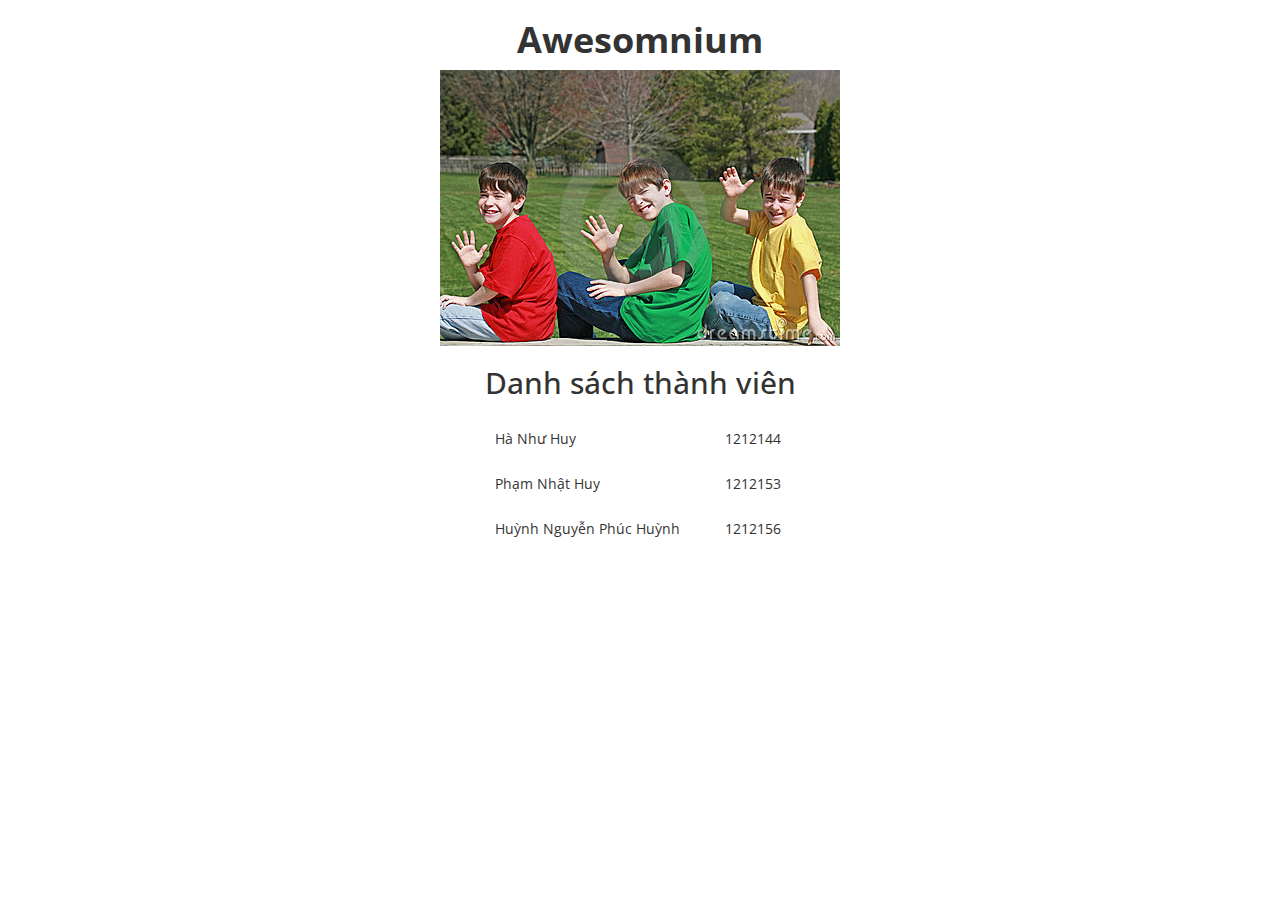
==== index.html @ 73c9c317 "Complete the usemap" ====
<!DOCTYPE html>
<html lang="vi">
<head>

  <meta charset="utf-8">
  <title>Awesomenium</title>
  <meta name="description" content="">
  <meta name="author" content="">
  <meta name="viewport" content="width=device-width, initial-scale=1, maximum-scale=1">

  <link rel="stylesheet" href="css/bootstrap.min.css">
  <link rel="stylesheet" href="css/bootstrap-theme.min.css">
  
  <link rel="stylesheet" href="css/styles.css">
  <link rel="icon" type="image/png" href="images/favicon.png" />
  <link href="http://fonts.googleapis.com/css?family=Open+Sans:400,700&subset=latin,vietnamese" rel="stylesheet">
  
</head>
<body>

  <div align="center" class="container">

    <div class="row">
        <h1><b>Awesomnium</b></h1>
    </div>

    <div class="row" id="info">

      <img src="images/group.jpeg" alt="my friends" usemap="#friendmap" />
      <map name="friendmap">
          <area shape="circle" coords="56, 124, 38" alt="1212144" href="#" onclick="showStudentInfo(1212144)">
          <area shape="circle" coords="208, 120, 28" alt="1212153" href="#" onclick="showStudentInfo(1212153)">
          <area shape="circle" coords="345, 129, 38" alt="1212156" href="#" onclick="showStudentInfo(1212156)">
      </map>

      <h2>Danh sách thành viên</h2>
      <table>
        <tbody>
          <tr>
            <td>Hà Như Huy</td>
            <td>1212144</td>
          </tr>
          <tr>
            <td>Phạm Nhật Huy</td>
            <td>1212153</td>
          </tr>
          <tr>
            <td>Huỳnh Nguyễn Phúc Huỳnh</td>
            <td>1212156</td>
          </tr>
        </tbody>
      </table>
    </div>
  </div>

  <script src="js/jquery.min.js"></script>
  <script src="js/bootstrap.min.js"></script>
  <script src="js/react.js"></script>
  <script src="js/JSXTransformer.js"></script>
  <script type="text/jsx" src="js/app.js"></script>

</body>
</html>
---- css/styles.css ----
html,
body {
    height: 100%;
    font-family: 'Open Sans', sans-serif;
}

td {
    padding: 20px 25px 5px 20px;
}

img {
    border-style: solid;
}
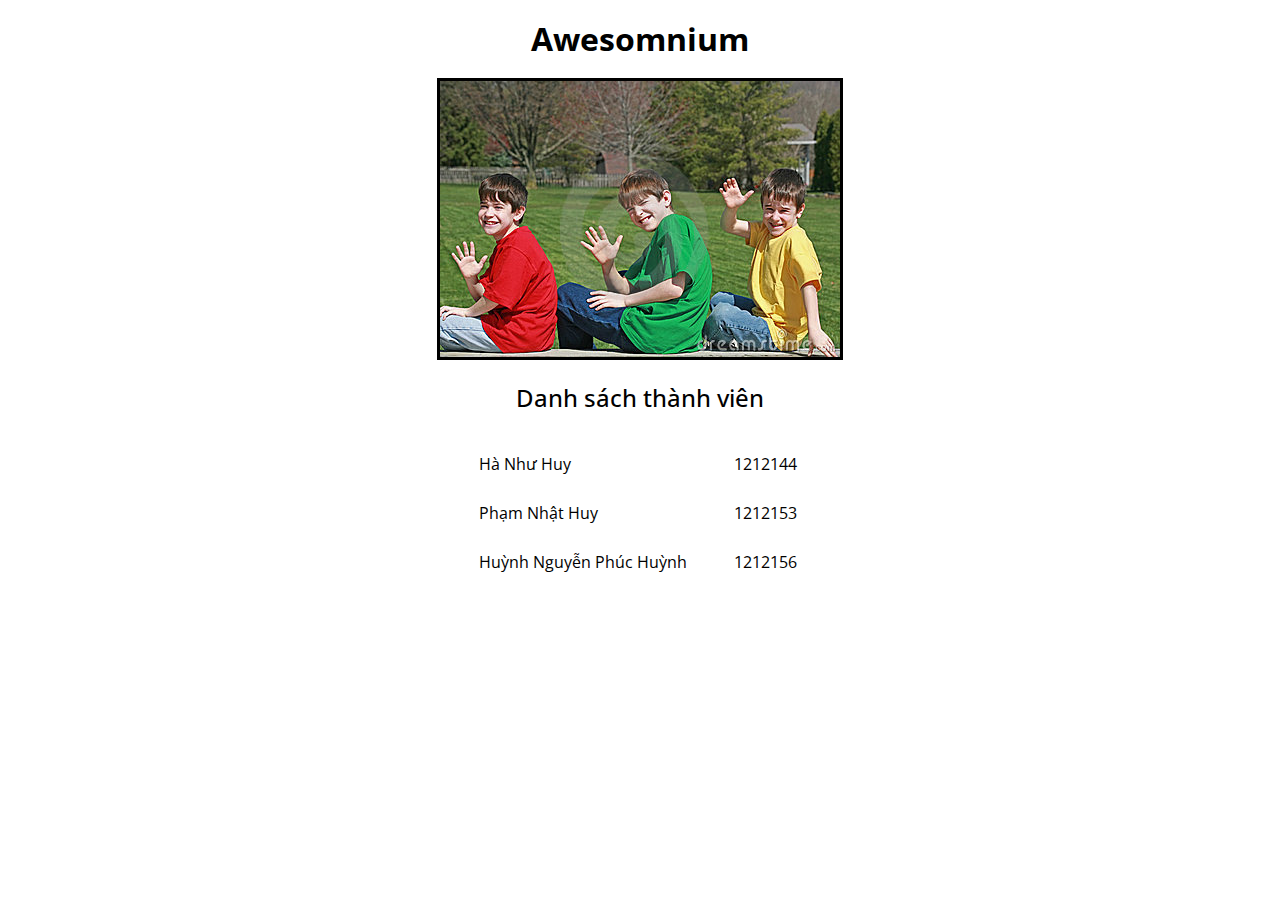
==== commit f478f017: "Remove react.js" ====
--- a/index.html
+++ b/index.html
@@ -1,63 +1,67 @@
 <!DOCTYPE html>
 <html lang="vi">
-<head>
+    <head>
+        <meta charset="utf-8">
+        <title>Awesomnium</title>
+        <link href="http://fonts.googleapis.com/css?family=Open+Sans:400,700&subset=latin,vietnamese" rel="stylesheet">
+        <style>
+            html,
+            body {
+                height: 100%;
+                font-family: 'Open Sans', sans-serif;
+            }
 
-  <meta charset="utf-8">
-  <title>Awesomenium</title>
-  <meta name="description" content="">
-  <meta name="author" content="">
-  <meta name="viewport" content="width=device-width, initial-scale=1, maximum-scale=1">
+            td {
+                padding: 20px 25px 5px 20px;
+            }
 
-  <link rel="stylesheet" href="css/bootstrap.min.css">
-  <link rel="stylesheet" href="css/bootstrap-theme.min.css">
-  
-  <link rel="stylesheet" href="css/styles.css">
-  <link rel="icon" type="image/png" href="images/favicon.png" />
-  <link href="http://fonts.googleapis.com/css?family=Open+Sans:400,700&subset=latin,vietnamese" rel="stylesheet">
-  
-</head>
-<body>
+            img {
+                border-style: solid;
+                border-color: black;
+            }
+            h1, h2 {
+                font-family: inherit;
+                font-weight: 500;
+                line-height: 1.1;
+                color: inherit;
+            }
+        </style>
+    </head>
+    <body>
+        <div align="center" class="container">
 
-  <div align="center" class="container">
+            <div class="row">
+                <h1><b>Awesomnium</b></h1>
+            </div>
 
-    <div class="row">
-        <h1><b>Awesomnium</b></h1>
-    </div>
+            <div class="row" id="info">
 
-    <div class="row" id="info">
+              <img src="images/group.jpeg" alt="my friends" usemap="#friendmap" />
+              <map name="friendmap">
+                  <area shape="circle" coords="56, 124, 38" href="members/1212144/1212144.html" />
+                  <area shape="circle" coords="208, 120, 28" href="members/1212153/1212153.html" />
+                  <area shape="circle" coords="345, 129, 38" href="members/1212156/1212156.html" />
+              </map>
 
-      <img src="images/group.jpeg" alt="my friends" usemap="#friendmap" />
-      <map name="friendmap">
-          <area shape="circle" coords="56, 124, 38" alt="1212144" href="#" onclick="showStudentInfo(1212144)">
-          <area shape="circle" coords="208, 120, 28" alt="1212153" href="#" onclick="showStudentInfo(1212153)">
-          <area shape="circle" coords="345, 129, 38" alt="1212156" href="#" onclick="showStudentInfo(1212156)">
-      </map>
-
-      <h2>Danh sách thành viên</h2>
-      <table>
-        <tbody>
-          <tr>
-            <td>Hà Như Huy</td>
-            <td>1212144</td>
-          </tr>
-          <tr>
-            <td>Phạm Nhật Huy</td>
-            <td>1212153</td>
-          </tr>
-          <tr>
-            <td>Huỳnh Nguyễn Phúc Huỳnh</td>
-            <td>1212156</td>
-          </tr>
-        </tbody>
-      </table>
-    </div>
-  </div>
-
-  <script src="js/jquery.min.js"></script>
-  <script src="js/bootstrap.min.js"></script>
-  <script src="js/react.js"></script>
-  <script src="js/JSXTransformer.js"></script>
-  <script type="text/jsx" src="js/app.js"></script>
-
-</body>
+              <h2>Danh sách thành viên</h2>
+              <table>
+                <tbody>
+                  <tr>
+                    <td>Hà Như Huy</td>
+                    <td>1212144</td>
+                  </tr>
+                  <tr>
+                    <td>Phạm Nhật Huy</td>
+                    <td>1212153</td>
+                  </tr>
+                  <tr>
+                    <td>Huỳnh Nguyễn Phúc Huỳnh</td>
+                    <td>1212156</td>
+                  </tr>
+                </tbody>
+              </table>
+            </div>
+          </div>
+    </body>
 </html>
+    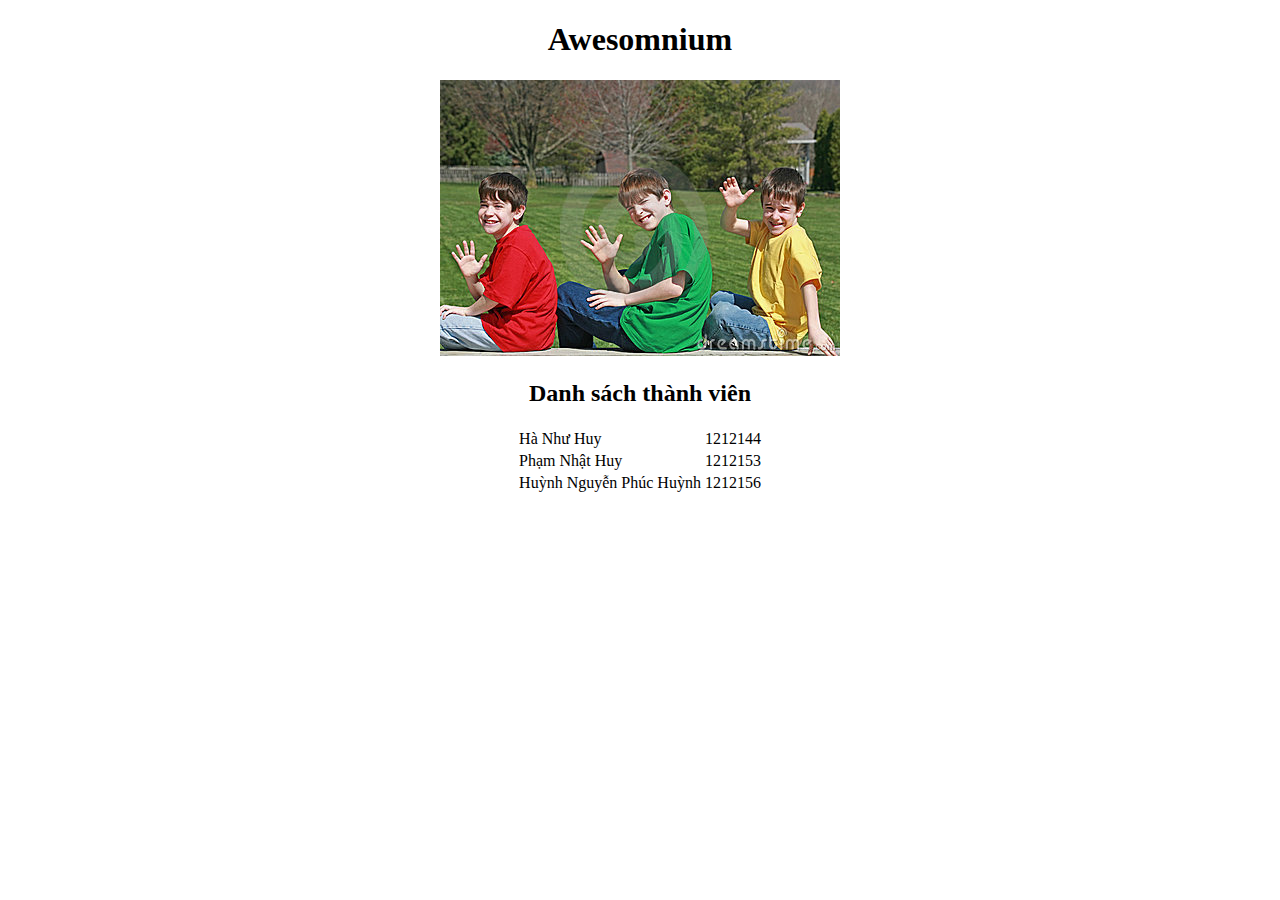
==== commit 8ef04e93: "Add margin left for table" ====
--- a/index.html
+++ b/index.html
@@ -4,28 +4,7 @@
         <meta charset="utf-8">
         <title>Awesomnium</title>
         <link href="http://fonts.googleapis.com/css?family=Open+Sans:400,700&subset=latin,vietnamese" rel="stylesheet">
-        <style>
-            html,
-            body {
-                height: 100%;
-                font-family: 'Open Sans', sans-serif;
-            }
-
-            td {
-                padding: 20px 25px 5px 20px;
-            }
-
-            img {
-                border-style: solid;
-                border-color: black;
-            }
-            h1, h2 {
-                font-family: inherit;
-                font-weight: 500;
-                line-height: 1.1;
-                color: inherit;
-            }
-        </style>
+        <link rel="stylesheet" href="styles.css">
     </head>
     <body>
         <div align="center" class="container">
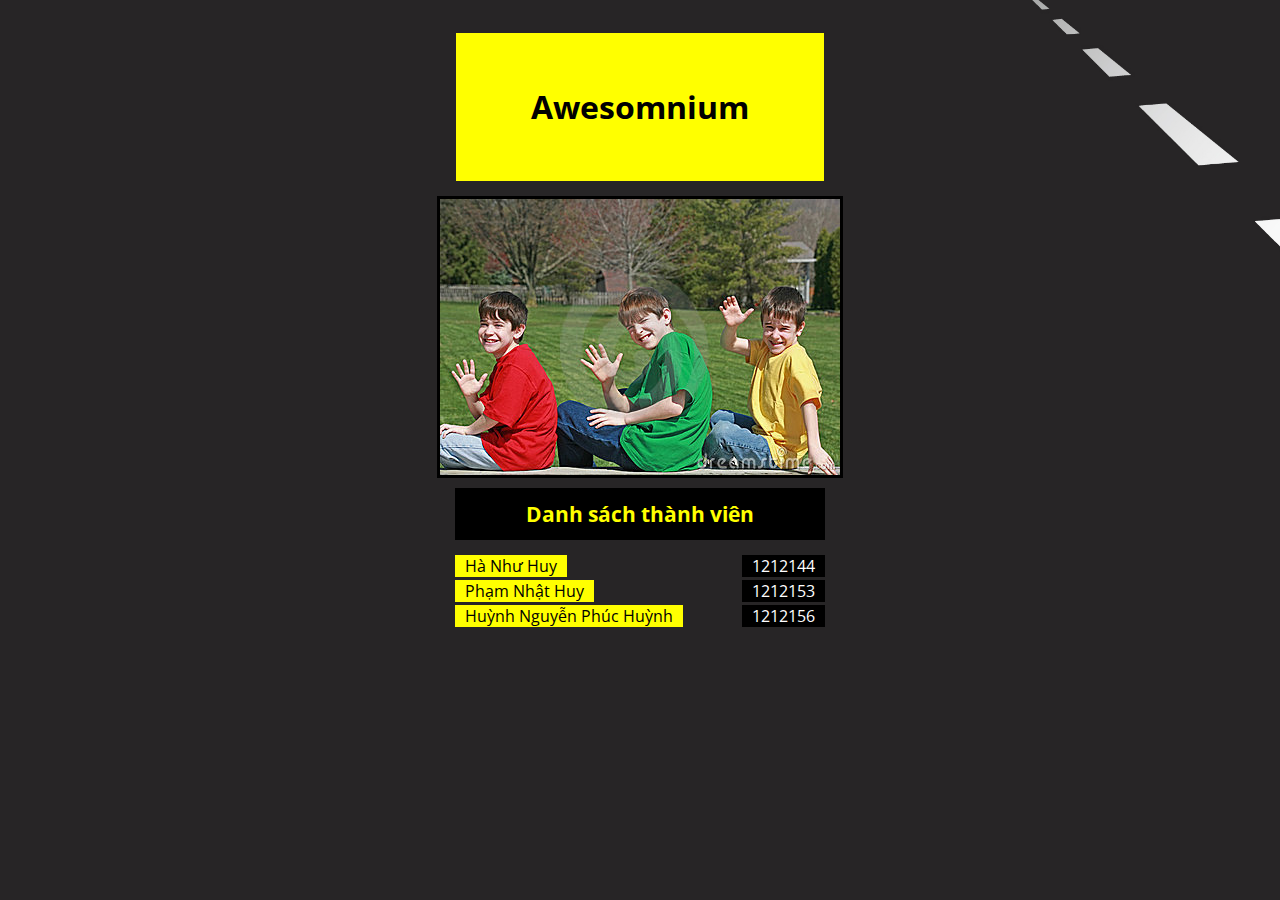
==== commit 0bfbea0d: "Update CSS" ====
--- a/index.html
+++ b/index.html
@@ -4,41 +4,39 @@
         <meta charset="utf-8">
         <title>Awesomnium</title>
         <link href="http://fonts.googleapis.com/css?family=Open+Sans:400,700&subset=latin,vietnamese" rel="stylesheet">
-        <link rel="stylesheet" href="styles.css">
+        <link rel="stylesheet" href="default.css">
     </head>
     <body>
-        <div align="center" class="container">
+        <div class="container">
 
-            <div class="row">
-                <h1><b>Awesomnium</b></h1>
+            <div class="row title">
+                Awesomnium</h1>
             </div>
 
             <div class="row" id="info">
 
               <img src="images/group.jpeg" alt="my friends" usemap="#friendmap" />
               <map name="friendmap">
-                  <area shape="circle" coords="56, 124, 38" href="members/1212144/1212144.html" />
+                  <area shape="circle" alt="Hà Như Huy" coords="56, 124, 38" href="members/1212144/1212144.html" />
                   <area shape="circle" coords="208, 120, 28" href="members/1212153/1212153.html" />
                   <area shape="circle" coords="345, 129, 38" href="members/1212156/1212156.html" />
               </map>
 
-              <h2>Danh sách thành viên</h2>
-              <table>
-                <tbody>
-                  <tr>
-                    <td>Hà Như Huy</td>
-                    <td>1212144</td>
-                  </tr>
-                  <tr>
-                    <td>Phạm Nhật Huy</td>
-                    <td>1212153</td>
-                  </tr>
-                  <tr>
-                    <td>Huỳnh Nguyễn Phúc Huỳnh</td>
-                    <td>1212156</td>
-                  </tr>
-                </tbody>
-              </table>
+              <div class="row title subtitle">
+                Danh sách thành viên</h1>
+              </div>
+              <div class="row">
+                <span class="attr">Hà Như Huy</span>
+                <span class="value">1212144</span>
+              </div>
+              <div class="row">
+                <span class="attr">Phạm Nhật Huy</span>
+                <span class="value">1212153</span>
+              </div>
+              <div class="row">
+                <span class="attr">Huỳnh Nguyễn Phúc Huỳnh</span>
+                <span class="value">1212156</span>
+              </div>    
             </div>
           </div>
     </body>
--- a/default.css
+++ b/default.css
@@ -0,0 +1,80 @@
+html,
+body {
+    font-family: 'Open Sans', sans-serif;
+    background-color: #003333;
+    background: url('images/road.png') no-repeat center center fixed;
+    -webkit-background-size: cover;
+    -moz-background-size: cover;
+    -o-background-size: cover;
+    background-size: cover;
+}
+
+img {
+    border-style: solid;
+    border-color: black;
+}
+
+.container { 
+    padding: 20px 20px 50px 20px;
+}
+
+.attr {
+    padding-left: 10px;
+    padding-right: 10px;
+    background-color: yellow;
+    float: left;
+}
+
+.value {
+    padding-left: 10px;
+    padding-right: 10px;
+    background-color: black;
+    color: white;
+    float: right;
+}
+
+.row {
+    text-align: center;
+    margin-top: 5px;
+    margin-left: auto;
+    margin-right: auto;
+    padding-top: 10px;
+    padding-bottom: 10px;
+    width: 55%;
+}
+
+.title {
+    font-size: 24pt;
+    font-weight: 700;
+    background-color: yellow;
+    color: black;
+    margin-left: auto;
+    margin-right: auto;
+    line-height: 4.0;
+    text-align: center;
+    width: 30%;
+}
+
+.subtitle {
+    line-height: 1.5;
+    font-size: 16pt;
+    background-color: black;
+    color: yellow;
+    width: 55%;
+}
+
+.btn {
+    display: inline-block;
+    margin-top: 30px;
+    background-color:yellow;
+    color: black;
+    font-family: inherit;
+    font-size: 15px;
+    font-weight: bold;
+    padding: 8px 12px;
+    text-decoration:none;
+}
+
+.btn:hover {
+    background-color: #e9e9e9;
+}
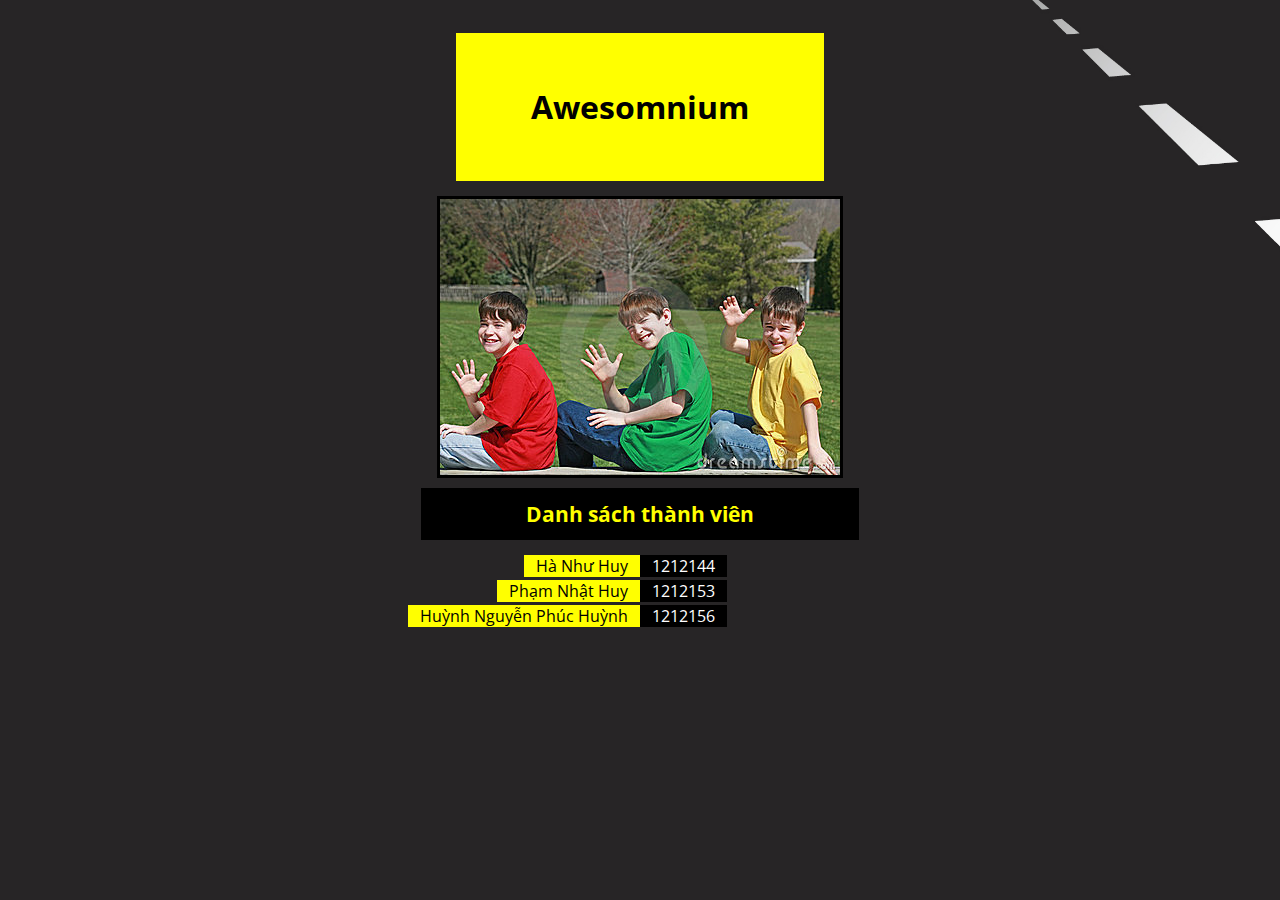
==== commit a9056a10: "Adjusted columns" ====
--- a/index.html
+++ b/index.html
@@ -8,34 +8,31 @@
     </head>
     <body>
         <div class="container">
-
             <div class="row title">
-                Awesomnium</h1>
+                Awesomnium
             </div>
 
             <div class="row" id="info">
-
               <img src="images/group.jpeg" alt="my friends" usemap="#friendmap" />
               <map name="friendmap">
                   <area shape="circle" alt="Hà Như Huy" coords="56, 124, 38" href="members/1212144/1212144.html" />
                   <area shape="circle" coords="208, 120, 28" href="members/1212153/1212153.html" />
                   <area shape="circle" coords="345, 129, 38" href="members/1212156/1212156.html" />
               </map>
-
               <div class="row title subtitle">
                 Danh sách thành viên</h1>
               </div>
               <div class="row">
-                <span class="attr">Hà Như Huy</span>
-                <span class="value">1212144</span>
+                <div class="col"><span class="attr">Hà Như Huy</span></div>
+                <div class="col-right"><span class="value">1212144</span></div>
               </div>
               <div class="row">
-                <span class="attr">Phạm Nhật Huy</span>
-                <span class="value">1212153</span>
+                <div class="col"><span class="attr">Phạm Nhật Huy</span></div>
+                <div class="col-right"><span class="value">1212153</span></div>
               </div>
               <div class="row">
-                <span class="attr">Huỳnh Nguyễn Phúc Huỳnh</span>
-                <span class="value">1212156</span>
+                <div class="col"><span class="attr">Huỳnh Nguyễn Phúc Huỳnh</span></div>
+                <div class="col-right"><span class="value">1212156</span></div>
               </div>    
             </div>
           </div>
--- a/default.css
+++ b/default.css
@@ -18,19 +18,29 @@
     padding: 20px 20px 50px 20px;
 }
 
+.col {
+    width: 50%;
+    float: left;
+    text-align: right;
+}
+
+.col-right {
+    width: 50%;
+    float: left;
+    text-align: left;
+}
+
 .attr {
-    padding-left: 10px;
-    padding-right: 10px;
+    padding-left: 12px;
+    padding-right: 12px;
     background-color: yellow;
-    float: left;
 }
 
 .value {
-    padding-left: 10px;
-    padding-right: 10px;
+    padding-left: 12px;
+    padding-right: 12px;
     background-color: black;
     color: white;
-    float: right;
 }
 
 .row {
@@ -40,7 +50,7 @@
     margin-right: auto;
     padding-top: 10px;
     padding-bottom: 10px;
-    width: 55%;
+    width: 65%;
 }
 
 .title {
@@ -64,6 +74,7 @@
 }
 
 .btn {
+    text-align: center;
     display: inline-block;
     margin-top: 30px;
     background-color:yellow;
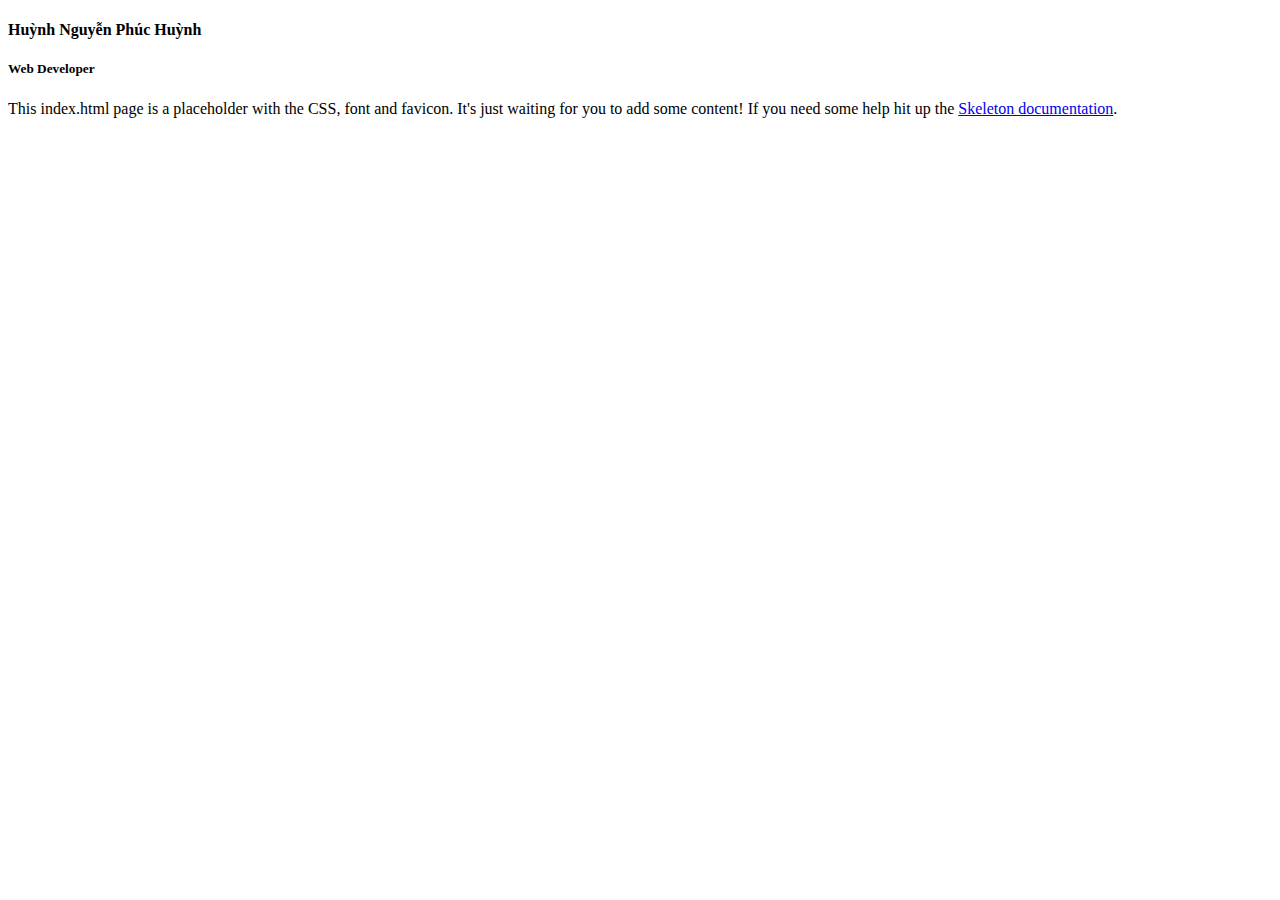
==== commit 68d2ddfb: "Use skeleton CSS" ====
--- a/index.html
+++ b/index.html
@@ -1,41 +1,34 @@
 <!DOCTYPE html>
-<html lang="vi">
-    <head>
-        <meta charset="utf-8">
-        <title>Awesomnium</title>
-        <link href="http://fonts.googleapis.com/css?family=Open+Sans:400,700&subset=latin,vietnamese" rel="stylesheet">
-        <link rel="stylesheet" href="default.css">
-    </head>
-    <body>
-        <div class="container">
-            <div class="row title">
-                Awesomnium
-            </div>
+<html lang="en">
 
-            <div class="row" id="info">
-              <img src="images/group.jpeg" alt="my friends" usemap="#friendmap" />
-              <map name="friendmap">
-                  <area shape="circle" alt="Hà Như Huy" coords="56, 124, 38" href="members/1212144/1212144.html" />
-                  <area shape="circle" coords="208, 120, 28" href="members/1212153/1212153.html" />
-                  <area shape="circle" coords="345, 129, 38" href="members/1212156/1212156.html" />
-              </map>
-              <div class="row title subtitle">
-                Danh sách thành viên</h1>
-              </div>
-              <div class="row">
-                <div class="col"><span class="attr">Hà Như Huy</span></div>
-                <div class="col-right"><span class="value">1212144</span></div>
-              </div>
-              <div class="row">
-                <div class="col"><span class="attr">Phạm Nhật Huy</span></div>
-                <div class="col-right"><span class="value">1212153</span></div>
-              </div>
-              <div class="row">
-                <div class="col"><span class="attr">Huỳnh Nguyễn Phúc Huỳnh</span></div>
-                <div class="col-right"><span class="value">1212156</span></div>
-              </div>    
-            </div>
-          </div>
-    </body>
-</html>
-    +<head>
+  <meta charset="utf-8">
+  <title>Huỳnh Nguyễn Phúc Huỳnh- Web Developer</title>
+  <meta name="description" content="">
+  <meta name="author" content="">
+
+  <meta name="viewport" content="width=device-width, initial-scale=1">
+
+  <link rel="stylesheet" href="//fonts.googleapis.com/css?family=Roboto+Mono">
+
+  <link rel="stylesheet" href="css/normalize.css">
+  <link rel="stylesheet" href="css/skeleton.css">
+  <link rel="stylesheet" href="css/main.css">
+
+  <link rel="icon" type="image/png" href="images/favicon.png">
+</head>
+
+<body>
+  <div class="container">
+    <div class="row">
+      <div class="one-half column">
+        <h4>Huỳnh Nguyễn Phúc Huỳnh</h4>
+        <h5>Web Developer</h5>
+        <p>This index.html page is a placeholder with the CSS, font and favicon. It's just waiting for you to add some content!
+          If you need some help hit up the <a href="http://www.getskeleton.com">Skeleton documentation</a>.</p>
+      </div>
+    </div>
+  </div>
+</body>
+
+</html>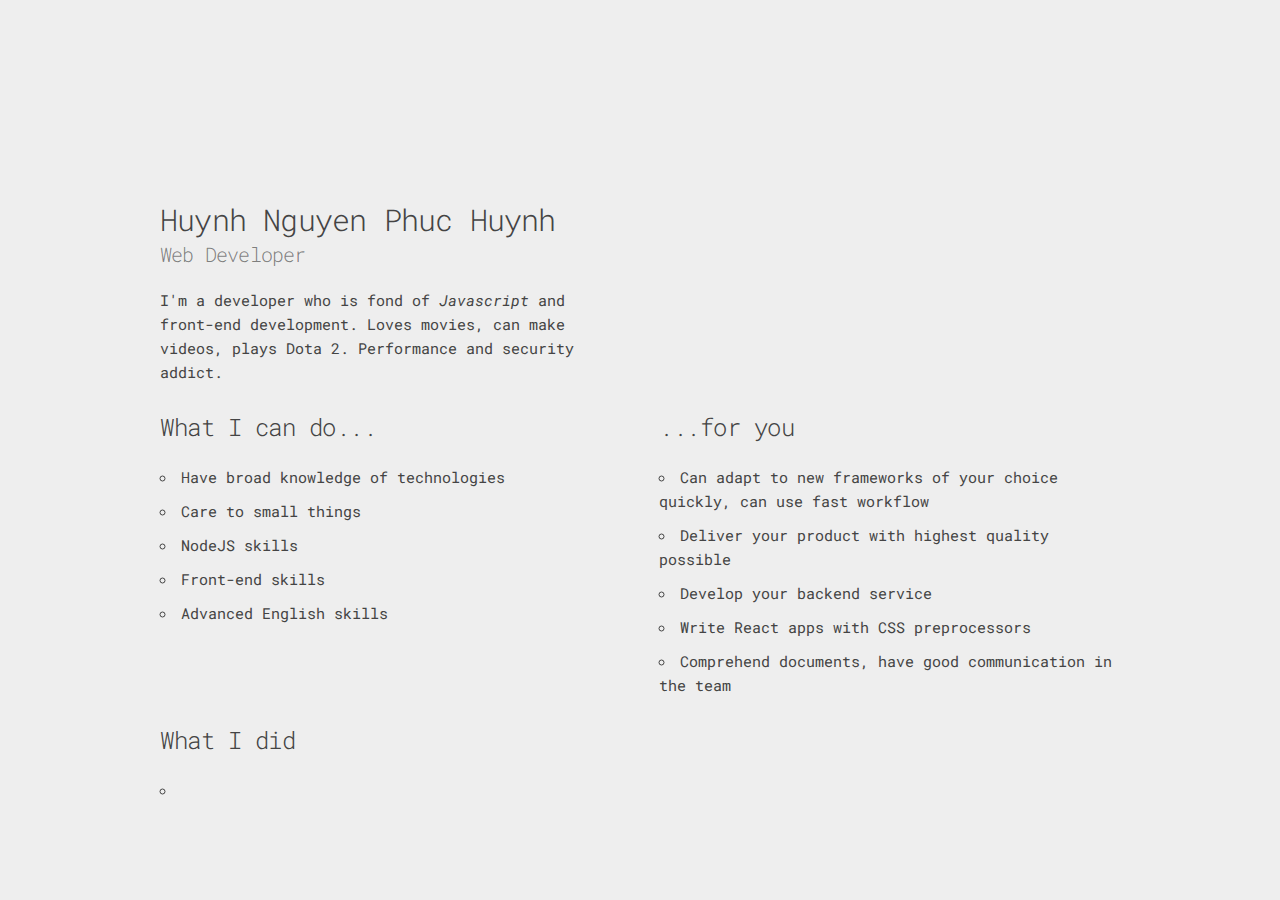
==== commit af1cc53b: "Update introduction and skills" ====
--- a/index.html
+++ b/index.html
@@ -15,17 +15,53 @@
   <link rel="stylesheet" href="css/skeleton.css">
   <link rel="stylesheet" href="css/main.css">
 
-  <link rel="icon" type="image/png" href="images/favicon.png">
 </head>
 
 <body>
   <div class="container">
     <div class="row">
-      <div class="one-half column">
-        <h4>Huỳnh Nguyễn Phúc Huỳnh</h4>
-        <h5>Web Developer</h5>
-        <p>This index.html page is a placeholder with the CSS, font and favicon. It's just waiting for you to add some content!
-          If you need some help hit up the <a href="http://www.getskeleton.com">Skeleton documentation</a>.</p>
+      <div class="six columns introduction">
+        <h4>
+          Huynh Nguyen Phuc Huynh
+          <div class="sub-header">Web Developer</div>
+        </h4>
+        <p>I'm a developer who is fond of <em>Javascript</em> and front-end development. Loves movies, can make videos, plays
+          Dota 2. Performance and security addict.</p>
+      </div>
+      <div class="six columns">
+      </div>
+    </div>
+
+    <div class="row">
+      <div class="six columns">
+        <h5>What I can do...</h5>
+        <ul>
+          <li>Have broad knowledge of technologies</li>
+          <li>Care to small things</li>
+          <li>NodeJS skills</li>
+          <li>Front-end skills</li>
+          <li>Advanced English skills</li>
+        </ul>
+      </div>
+      <div class="six columns">
+        <h5>...for you</h5>
+        <ul>
+          <li>Can adapt to new frameworks of your choice quickly, can use fast workflow</li>
+          <li>Deliver your product with highest quality possible</li>
+          <li>Develop your backend service</li>
+          <li>Write React apps with CSS preprocessors</li>
+          <li>Comprehend documents, have good communication in the team</li>
+        </ul>
+      </div>
+    </div>
+
+    <div class="row">
+      <div class="twelve columns">
+        <h5>What I did</h5>
+        <ul>
+          <li>
+          </li>
+        </ul>
       </div>
     </div>
   </div>
--- a/css/skeleton.css
+++ b/css/skeleton.css
@@ -0,0 +1,355 @@
+/*
+* Skeleton V2.0.4
+* Copyright 2014, Dave Gamache
+* www.getskeleton.com
+* Free to use under the MIT license.
+* http://www.opensource.org/licenses/mit-license.php
+* 12/29/2014
+*/
+
+
+/* Table of contents
+––––––––––––––––––––––––––––––––––––––––––––––––––
+- Grid
+- Base Styles
+- Typography
+- Links
+- Buttons
+- Forms
+- Lists
+- Code
+- Tables
+- Spacing
+- Utilities
+- Clearing
+- Media Queries
+*/
+
+
+/* Grid
+–––––––––––––––––––––––––––––––––––––––––––––––––– */
+.container {
+  position: relative;
+  width: 100%;
+  max-width: 960px;
+  margin: 0 auto;
+  padding: 0 20px;
+  box-sizing: border-box; }
+.column,
+.columns {
+  width: 100%;
+  float: left;
+  box-sizing: border-box; }
+
+/* For devices larger than 400px */
+@media (min-width: 400px) {
+  .container {
+    width: 85%;
+    padding: 0; }
+}
+
+/* For devices larger than 550px */
+@media (min-width: 550px) {
+  .container {
+    width: 80%; }
+  .column,
+  .columns {
+    margin-left: 4%; }
+  .column:first-child,
+  .columns:first-child {
+    margin-left: 0; }
+
+  .one.column,
+  .one.columns                    { width: 4.66666666667%; }
+  .two.columns                    { width: 13.3333333333%; }
+  .three.columns                  { width: 22%;            }
+  .four.columns                   { width: 30.6666666667%; }
+  .five.columns                   { width: 39.3333333333%; }
+  .six.columns                    { width: 48%;            }
+  .seven.columns                  { width: 56.6666666667%; }
+  .eight.columns                  { width: 65.3333333333%; }
+  .nine.columns                   { width: 74.0%;          }
+  .ten.columns                    { width: 82.6666666667%; }
+  .eleven.columns                 { width: 91.3333333333%; }
+  .twelve.columns                 { width: 100%; margin-left: 0; }
+
+  .one-third.column               { width: 30.6666666667%; }
+  .two-thirds.column              { width: 65.3333333333%; }
+
+  .one-half.column                { width: 48%; }
+
+  /* Offsets */
+  .offset-by-one.column,
+  .offset-by-one.columns          { margin-left: 8.66666666667%; }
+  .offset-by-two.column,
+  .offset-by-two.columns          { margin-left: 17.3333333333%; }
+  .offset-by-three.column,
+  .offset-by-three.columns        { margin-left: 26%;            }
+  .offset-by-four.column,
+  .offset-by-four.columns         { margin-left: 34.6666666667%; }
+  .offset-by-five.column,
+  .offset-by-five.columns         { margin-left: 43.3333333333%; }
+  .offset-by-six.column,
+  .offset-by-six.columns          { margin-left: 52%;            }
+  .offset-by-seven.column,
+  .offset-by-seven.columns        { margin-left: 60.6666666667%; }
+  .offset-by-eight.column,
+  .offset-by-eight.columns        { margin-left: 69.3333333333%; }
+  .offset-by-nine.column,
+  .offset-by-nine.columns         { margin-left: 78.0%;          }
+  .offset-by-ten.column,
+  .offset-by-ten.columns          { margin-left: 86.6666666667%; }
+  .offset-by-eleven.column,
+  .offset-by-eleven.columns       { margin-left: 95.3333333333%; }
+
+  .offset-by-one-third.column,
+  .offset-by-one-third.columns    { margin-left: 34.6666666667%; }
+  .offset-by-two-thirds.column,
+  .offset-by-two-thirds.columns   { margin-left: 69.3333333333%; }
+
+  .offset-by-one-half.column,
+  .offset-by-one-half.columns     { margin-left: 52%; }
+
+}
+
+
+/* Base Styles
+–––––––––––––––––––––––––––––––––––––––––––––––––– */
+/* NOTE
+html is set to 62.5% so that all the REM measurements throughout Skeleton
+are based on 10px sizing. So basically 1.5rem = 15px :) */
+html {
+  font-size: 62.5%; }
+body {
+  font-size: 1.5em; /* currently ems cause chrome bug misinterpreting rems on body element */
+  line-height: 1.6;
+  font-weight: 400;
+  font-family: "Raleway", "HelveticaNeue", "Helvetica Neue", Helvetica, Arial, sans-serif;
+  color: #222; }
+
+
+/* Typography
+–––––––––––––––––––––––––––––––––––––––––––––––––– */
+h1, h2, h3, h4, h5, h6 {
+  margin-top: 0;
+  margin-bottom: 2rem;
+  font-weight: 300; }
+h1 { font-size: 4.0rem; line-height: 1.2;  letter-spacing: -.1rem;}
+h2 { font-size: 3.6rem; line-height: 1.25; letter-spacing: -.1rem; }
+h3 { font-size: 3.0rem; line-height: 1.3;  letter-spacing: -.1rem; }
+h4 { font-size: 2.4rem; line-height: 1.35; letter-spacing: -.08rem; }
+h5 { font-size: 1.8rem; line-height: 1.5;  letter-spacing: -.05rem; }
+h6 { font-size: 1.5rem; line-height: 1.6;  letter-spacing: 0; }
+
+/* Larger than phablet */
+@media (min-width: 550px) {
+  h1 { font-size: 5.0rem; }
+  h2 { font-size: 4.2rem; }
+  h3 { font-size: 3.6rem; }
+  h4 { font-size: 3.0rem; }
+  h5 { font-size: 2.4rem; }
+  h6 { font-size: 1.5rem; }
+}
+
+p {
+  margin-top: 0; }
+
+
+/* Links
+–––––––––––––––––––––––––––––––––––––––––––––––––– */
+a {
+  color: #1EAEDB; }
+a:hover {
+  color: #0FA0CE; }
+
+
+/* Buttons
+–––––––––––––––––––––––––––––––––––––––––––––––––– */
+.button,
+button,
+input[type="submit"],
+input[type="reset"],
+input[type="button"] {
+  display: inline-block;
+  height: 38px;
+  padding: 0 30px;
+  color: #555;
+  text-align: center;
+  font-size: 11px;
+  font-weight: 600;
+  line-height: 38px;
+  letter-spacing: .1rem;
+  text-transform: uppercase;
+  text-decoration: none;
+  white-space: nowrap;
+  background-color: transparent;
+  border-radius: 4px;
+  border: 1px solid #bbb;
+  cursor: pointer;
+  box-sizing: border-box; }
+.button:hover,
+button:hover,
+input[type="submit"]:hover,
+input[type="reset"]:hover,
+input[type="button"]:hover,
+.button:focus,
+button:focus,
+input[type="submit"]:focus,
+input[type="reset"]:focus,
+input[type="button"]:focus {
+  color: #333;
+  border-color: #888;
+  outline: 0; }
+.button.button-primary,
+button.button-primary,
+input[type="submit"].button-primary,
+input[type="reset"].button-primary,
+input[type="button"].button-primary {
+  color: #FFF;
+  background-color: #33C3F0;
+  border-color: #33C3F0; }
+.button.button-primary:hover,
+button.button-primary:hover,
+input[type="submit"].button-primary:hover,
+input[type="reset"].button-primary:hover,
+input[type="button"].button-primary:hover,
+.button.button-primary:focus,
+button.button-primary:focus,
+input[type="submit"].button-primary:focus,
+input[type="reset"].button-primary:focus,
+input[type="button"].button-primary:focus {
+  color: #FFF;
+  background-color: #1EAEDB;
+  border-color: #1EAEDB; }
+
+/* Lists
+–––––––––––––––––––––––––––––––––––––––––––––––––– */
+ul {
+  list-style: circle inside; }
+ol {
+  list-style: decimal inside; }
+ol, ul {
+  padding-left: 0;
+  margin-top: 0; }
+ul ul,
+ul ol,
+ol ol,
+ol ul {
+  margin: 1.5rem 0 1.5rem 3rem;
+  font-size: 90%; }
+li {
+  margin-bottom: 1rem; }
+
+
+/* Code
+–––––––––––––––––––––––––––––––––––––––––––––––––– */
+code {
+  padding: .2rem .5rem;
+  margin: 0 .2rem;
+  font-size: 90%;
+  white-space: nowrap;
+  background: #F1F1F1;
+  border: 1px solid #E1E1E1;
+  border-radius: 4px; }
+pre > code {
+  display: block;
+  padding: 1rem 1.5rem;
+  white-space: pre; }
+
+
+/* Tables
+–––––––––––––––––––––––––––––––––––––––––––––––––– */
+th,
+td {
+  padding: 12px 15px;
+  text-align: left;
+  border-bottom: 1px solid #E1E1E1; }
+th:first-child,
+td:first-child {
+  padding-left: 0; }
+th:last-child,
+td:last-child {
+  padding-right: 0; }
+
+
+/* Spacing
+–––––––––––––––––––––––––––––––––––––––––––––––––– */
+button,
+.button {
+  margin-bottom: 1rem; }
+input,
+textarea,
+select,
+fieldset {
+  margin-bottom: 1.5rem; }
+pre,
+blockquote,
+dl,
+figure,
+table,
+p,
+ul,
+ol,
+form {
+  margin-bottom: 2.5rem; }
+
+
+/* Utilities
+–––––––––––––––––––––––––––––––––––––––––––––––––– */
+.u-full-width {
+  width: 100%;
+  box-sizing: border-box; }
+.u-max-full-width {
+  max-width: 100%;
+  box-sizing: border-box; }
+.u-pull-right {
+  float: right; }
+.u-pull-left {
+  float: left; }
+
+
+/* Misc
+–––––––––––––––––––––––––––––––––––––––––––––––––– */
+hr {
+  margin-top: 3rem;
+  margin-bottom: 3.5rem;
+  border-width: 0;
+  border-top: 1px solid #E1E1E1; }
+
+
+/* Clearing
+–––––––––––––––––––––––––––––––––––––––––––––––––– */
+
+/* Self Clearing Goodness */
+.container:after,
+.row:after,
+.u-cf {
+  content: "";
+  display: table;
+  clear: both; }
+
+
+/* Media Queries
+–––––––––––––––––––––––––––––––––––––––––––––––––– */
+/*
+Note: The best way to structure the use of media queries is to create the queries
+near the relevant code. For example, if you wanted to change the styles for buttons
+on small devices, paste the mobile query code up in the buttons section and style it
+there.
+*/
+
+
+/* Larger than mobile */
+@media (min-width: 400px) {}
+
+/* Larger than phablet (also point when grid becomes active) */
+@media (min-width: 550px) {}
+
+/* Larger than tablet */
+@media (min-width: 750px) {}
+
+/* Larger than desktop */
+@media (min-width: 1000px) {}
+
+/* Larger than Desktop HD */
+@media (min-width: 1200px) {}
--- a/css/main.css
+++ b/css/main.css
@@ -0,0 +1,16 @@
+body {
+  font-family: 'Roboto Mono', monospace, 'Helvetica Neue', Arial, sans-serif;
+  background-color: #eeeeee;
+  color: #444;
+}
+
+@media (min-width: 550px) {
+.introduction {
+  margin-top: 200px;
+}
+}
+
+.sub-header {
+  font-size: 2.0rem;
+  color: rgba(0, 0, 0, 0.48);
+}
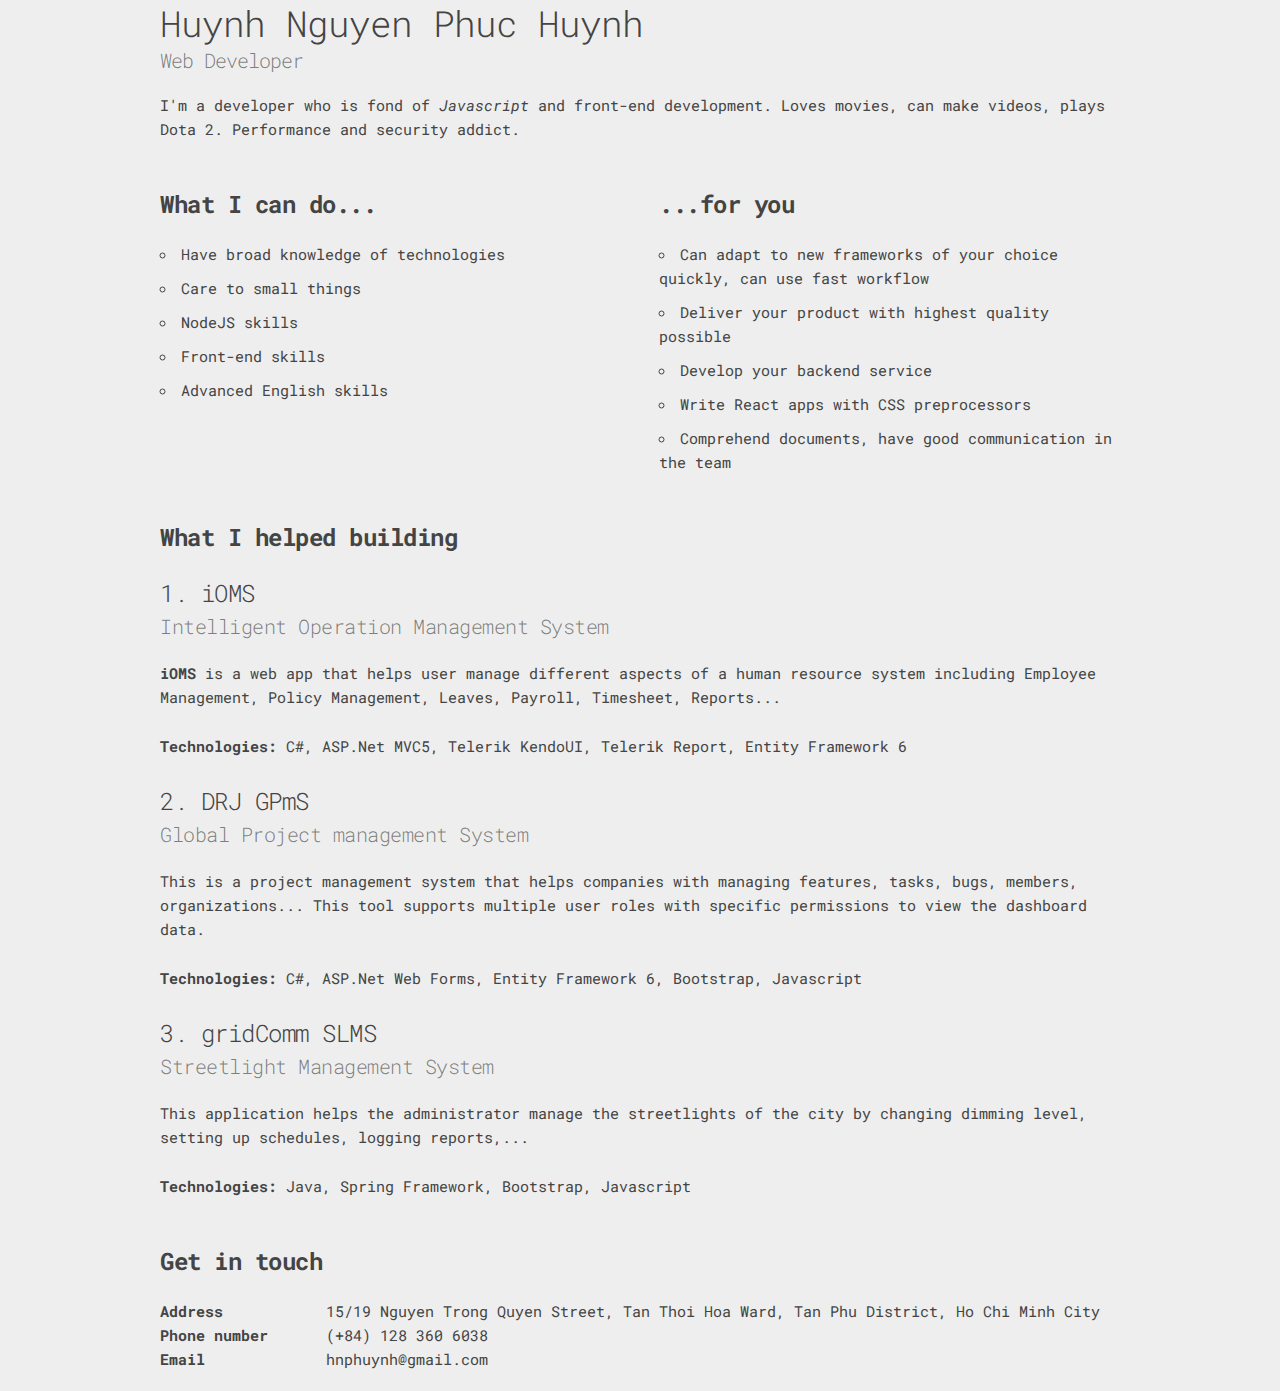
==== commit 508e2510: "Add past projects" ====
--- a/index.html
+++ b/index.html
@@ -3,9 +3,9 @@
 
 <head>
   <meta charset="utf-8">
-  <title>Huỳnh Nguyễn Phúc Huỳnh- Web Developer</title>
-  <meta name="description" content="">
-  <meta name="author" content="">
+  <title>Huỳnh Nguyễn Phúc Huỳnh</title>
+  <meta name="description" content="Huynh's portfolio">
+  <meta name="author" content="https://github.com/earlwlkr">
 
   <meta name="viewport" content="width=device-width, initial-scale=1">
 
@@ -19,22 +19,22 @@
 
 <body>
   <div class="container">
-    <div class="row">
-      <div class="six columns introduction">
-        <h4>
+    <section class="row">
+      <div class="twelve columns">
+        <h3>
           Huynh Nguyen Phuc Huynh
           <div class="sub-header">Web Developer</div>
-        </h4>
+        </h3>
         <p>I'm a developer who is fond of <em>Javascript</em> and front-end development. Loves movies, can make videos, plays
           Dota 2. Performance and security addict.</p>
       </div>
       <div class="six columns">
       </div>
-    </div>
+    </section>
 
-    <div class="row">
+    <section class="row">
       <div class="six columns">
-        <h5>What I can do...</h5>
+        <h5><strong>What I can do...</strong></h5>
         <ul>
           <li>Have broad knowledge of technologies</li>
           <li>Care to small things</li>
@@ -44,7 +44,7 @@
         </ul>
       </div>
       <div class="six columns">
-        <h5>...for you</h5>
+        <h5><strong>...for you</strong></h5>
         <ul>
           <li>Can adapt to new frameworks of your choice quickly, can use fast workflow</li>
           <li>Deliver your product with highest quality possible</li>
@@ -53,18 +53,96 @@
           <li>Comprehend documents, have good communication in the team</li>
         </ul>
       </div>
-    </div>
+    </section>
 
-    <div class="row">
+    <section class="row">
       <div class="twelve columns">
-        <h5>What I did</h5>
-        <ul>
-          <li>
-          </li>
-        </ul>
+        <h5><strong>What I helped building</strong></h5>
+
+        <div class="container u-full-width">
+          <div class="row">
+            <div class="twelve columns">
+              <h5>
+                1. iOMS
+                <div class="sub-header">Intelligent Operation Management System</div>
+                </h4>
+            </div>
+          </div>
+          <div class="row">
+            <p>
+              <strong>iOMS</strong> is a web app that helps user manage different aspects of a human resource system including
+              Employee Management, Policy Management, Leaves, Payroll, Timesheet, Reports...
+            </p>
+            <p>
+              <strong>Technologies: </strong> C#, ASP.Net MVC5, Telerik KendoUI, Telerik Report, Entity Framework 6
+            </p>
+          </div>
+        </div>
+
+        <div class="container u-full-width">
+          <div class="row">
+            <div class="twelve columns">
+              <h5>
+                2. DRJ GPmS
+                <div class="sub-header">Global Project management System</div>
+                </h4>
+            </div>
+          </div>
+          <div class="row">
+            <p>
+              This is a project management system that helps companies with managing features, tasks, bugs, members, organizations... This
+              tool supports multiple user roles with specific permissions to view the dashboard data.
+            </p>
+            <p>
+              <strong>Technologies: </strong> C#, ASP.Net Web Forms, Entity Framework 6, Bootstrap, Javascript
+            </p>
+          </div>
+        </div>
+
+        <div class="container u-full-width">
+          <div class="row">
+            <div class="twelve columns">
+              <h5>
+                3. gridComm SLMS
+                <div class="sub-header">Streetlight Management System</div>
+                </h4>
+            </div>
+          </div>
+          <div class="row">
+            <p>
+              This application helps the administrator manage the streetlights of the city by changing dimming level, setting up schedules,
+              logging reports,...
+            </p>
+            <p>
+              <strong>Technologies: </strong> Java, Spring Framework, Bootstrap, Javascript
+            </p>
+          </div>
+        </div>
+
+      </section>
+
+      <section class="row">
+        <div class="twelve columns">
+          <h5><strong>Get in touch</strong></h5>
+
+          <div>
+            <div class="row">
+              <div class="two columns"><strong>Address</strong></div>
+              <div class="ten columns">15/19 Nguyen Trong Quyen Street, Tan Thoi Hoa Ward, Tan Phu District, Ho Chi Minh City</div>
+            </div>
+            <div>
+              <div class="two columns"><strong>Phone number</strong></div>
+              <div class="ten columns">(+84) 128 360 6038</div>
+            </div>
+            <div>
+              <div class="two columns"><strong>Email</strong></div>
+              <div class="ten columns">hnphuynh@gmail.com</div>
+            </div>
+          </ul>
+
+        </div>
       </div>
-    </div>
-  </div>
+    </section>
 </body>
 
-</html>+</html>
--- a/css/main.css
+++ b/css/main.css
@@ -4,13 +4,21 @@
   color: #444;
 }
 
+section {
+  margin-bottom: 20px;
+}
+
+.sub-header {
+  font-size: 1.5rem;
+  color: rgba(0, 0, 0, 0.48);
+}
+
 @media (min-width: 550px) {
 .introduction {
   margin-top: 200px;
 }
-}
 
 .sub-header {
   font-size: 2.0rem;
-  color: rgba(0, 0, 0, 0.48);
 }
+}
